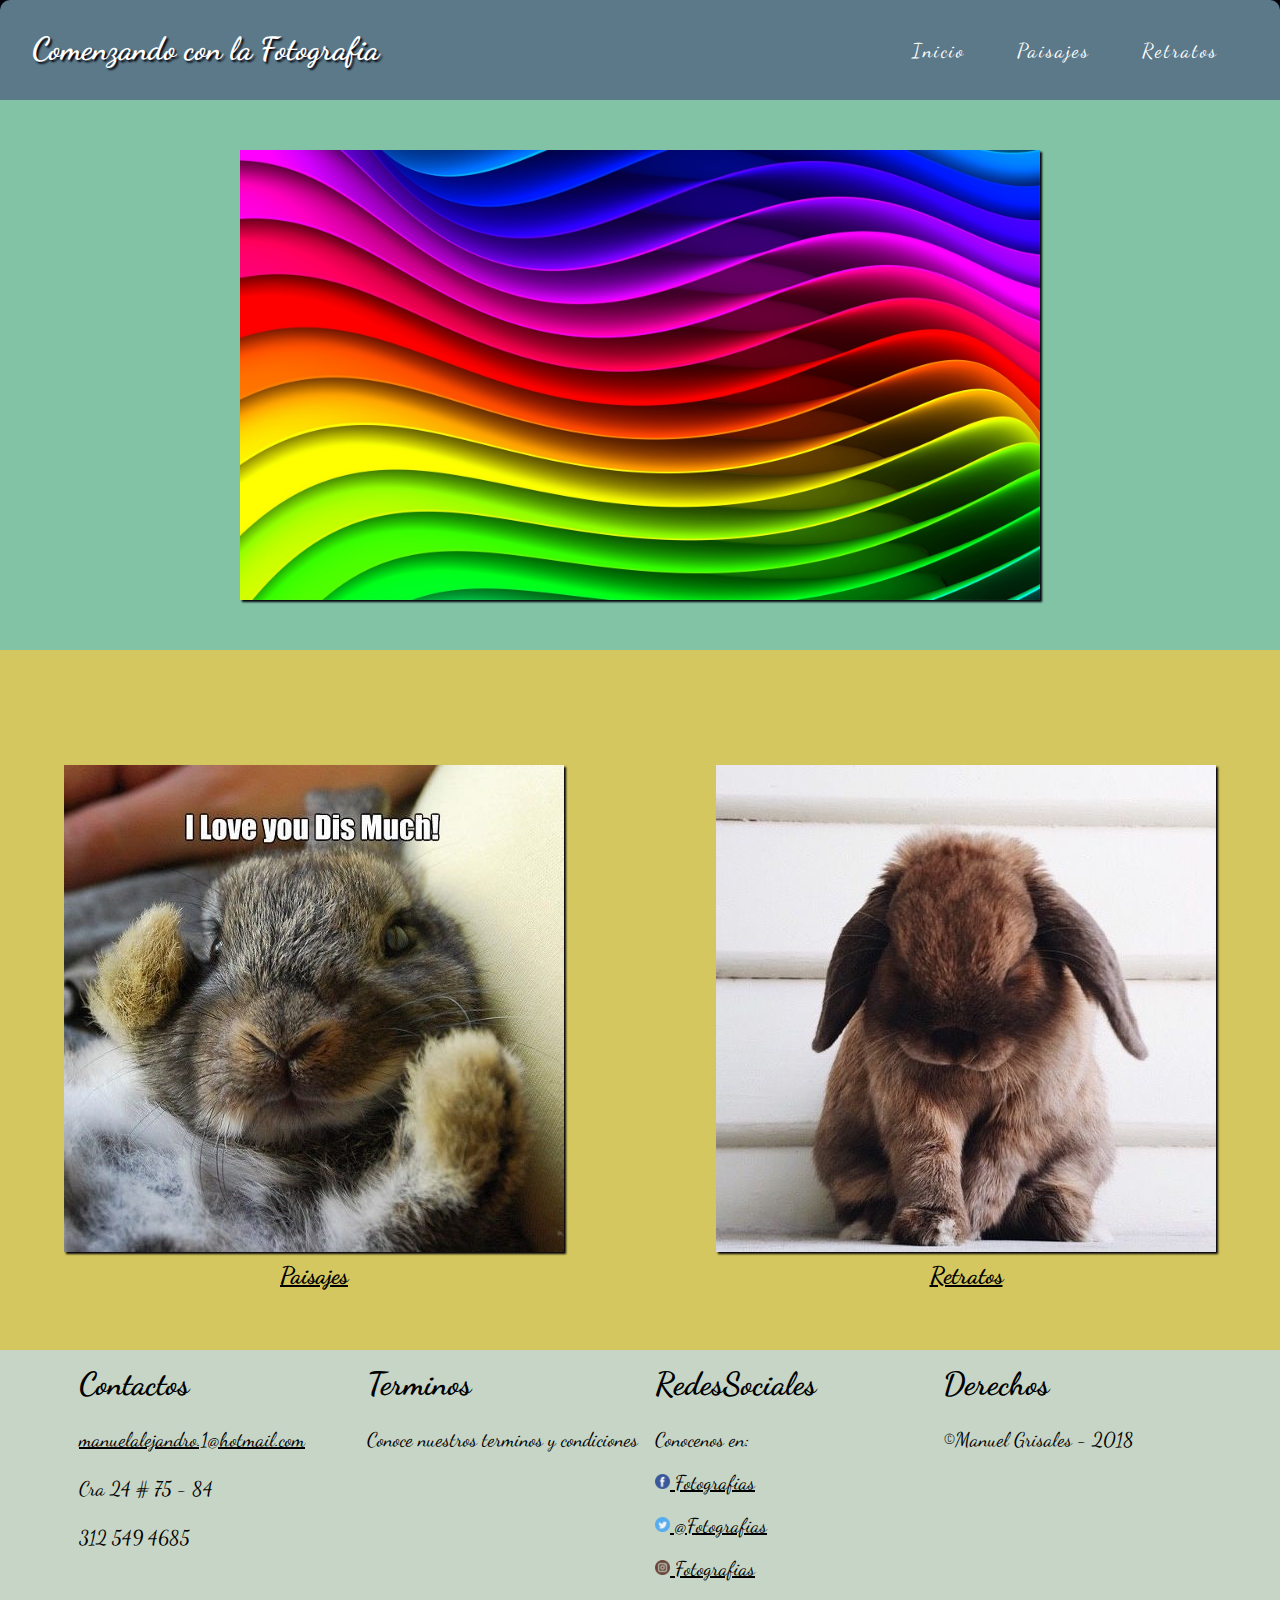
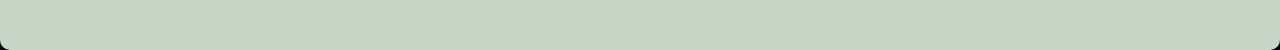
==== Comenzando con Fotografias/Index/html/index.html @ 4d8d3c30 "Primera base terminada." ====
<!DOCTYPE html>
<html lang="">
<head>
    <meta charset="utf-8">
    <meta name="viewport" content="width=device-width, initial-scale=1.0">
    <title></title>
    <link href="https://fonts.googleapis.com/css?family=Dancing+Script:700" rel="stylesheet">
    <link rel="stylesheet" href="../css/Style.css">
</head>
<body>
    <header id="Cabecera">
       <div class="ancho">
          <div class="logo">
        <h1>Comenzando con la Fotografia</h1>
            </div>
        <nav>
            <ul>
                <li><a href="">Inicio</a></li>
                <li><a href="">Paisajes</a></li>
                <li><a href="">Retratos</a></li>
            </ul>
        </nav>
     </div>
    </header>
    <div class="imgCentral">
        <img src="../Images/Rainbow.jpg" width="800px" height="450px" alt="imgasdasd">
    </div>
    <div class="imgSecundaria">
    	<div class="Imagenes2">
    	<div class="Img1">
    		<img src="../Images/Bunny1.jpg" alt="">
    		<h2>Paisajes</h2>
    	</div>
    	<div class="Img2">
    		<img src="../Images/Bunny2.jpg" alt="">
    		<h2>Retratos</h2>
    	</div>
    	</div>
    </div>
  	<footer>
  	  <div class="Cont">
  		<div class="Columnas">
  			<div class="row">
  				<h1>Contactos</h1>
  				<p id="Correo">manuelalejandro.1@hotmail.com</p>
  				<p>Cra 24 # 75 - 84</p>
  				<p>312 549 4685</p>
  			</div>
  			<div class="row">
  				<h1>Terminos</h1>
  				<p>Conoce nuestros terminos y condiciones</p>
  			</div>
  			<div class="row">
  				<h1>RedesSociales</h1>
  				<p>Conocenos en:</p><br>
  				<a href=""><img src="../icon/facebook.png" alt=""> Fotografias</a><br><br>
  				<a href=""><img src="../icon/twitter.png" alt=""> @Fotografias</a><br><br>
  				<a href=""><img src="../icon/instagram.png" alt=""> Fotografias</a>
  			</div>
  			<div class="row">
  				<h1>Derechos</h1>
  				<p>&copy;Manuel Grisales - 2018</p>
  			</div>
  		</div>
  	   </div>
  	</footer>
</body>
</html>
---- Comenzando con Fotografias/Index/css/Style.css ----
*{
    margin: 0;
    padding: 0;
}
body{
   background-color: #02010a;
}

#Cabecera{
    width: 100%;
    height: 100px;
  background-color: #5b7989;
    border-radius: 10px 10px 0px 0px;
}
.ancho{
  width: 95%;
  height: 100px;
  margin:auto;
}

.logo{
    width: 60%;
  height: 70px;
  color: black;
  float: left;
  padding-top: 30px;
  box-sizing: border-box;
  font-weight: bold;
  
}

.logo h1{
    color: white;
    font-family: 'Dancing Script', cursive;
    text-shadow: 2px 2px 2px #02010a;
}

nav{
    width: 100%;
  height: 100px;
  text-align: right;
  padding-top: 39px;
  box-sizing: border-box;
}

nav ul{
    padding-right: 30px;
}

nav ul li{
    display: inline;
}

nav ul li a{
    color: white;
  text-decoration: none;
  padding-left: 48px;
  font-size: 20px;
  letter-spacing: 2px;
  font-family: 'Dancing Script', cursive;
}

.imgCentral{
    width: 100%;
    height: 500px;
    background-color: #82c3a6;
	display: block;
	padding-top: 50px;
	text-align: center;
}

img[src$=jpg]{
	box-shadow: 2px 2px 2px #02010a;
}

.imgSecundaria{
	width: 100%;
	height: 700px;
    background-color: #d5c75f;
	text-align: center;
}

.Imagenes2{
	width: 90%;
	height: 700px;
	text-align: center;
	margin: auto;
}

.Img1{
	float: left;
	text-align: center;
}

.Img2{
	float: right;
	text-align: center;
}

h2{
	padding-top: 5px;
	text-decoration: underline;
	font-family: 'Dancing Script', cursive;
}

.Img1, .Img2{
	padding-top: 115px;
}

footer{
	width: 100%;
	height: 300px;
	background-color:  #C6d5c5;
	border-radius: 0 0 10px 10px;
}

.Cont{
	width: 90%;
	height: 300px;
	margin: auto;
}

.Columnas{
	height: 100%;
	display: flex;
}

.row{
	width: 25%;
	text-align: ;
	padding-top: 15px;
	padding-left: 15px;
	font-family: 'Dancing Script', cursive;
}

.row p{
	padding-top: 25px;
	padding-left:px;
	font-size: 20px;
}

.row a{
	padding-top: 25px;
	padding-left:px;
	font-size: 20px;
}
.row img{
	width: 15px;
	height: 15px;
}

#Correo{
	text-decoration: underline;
}

.row a{
	color: black;
}
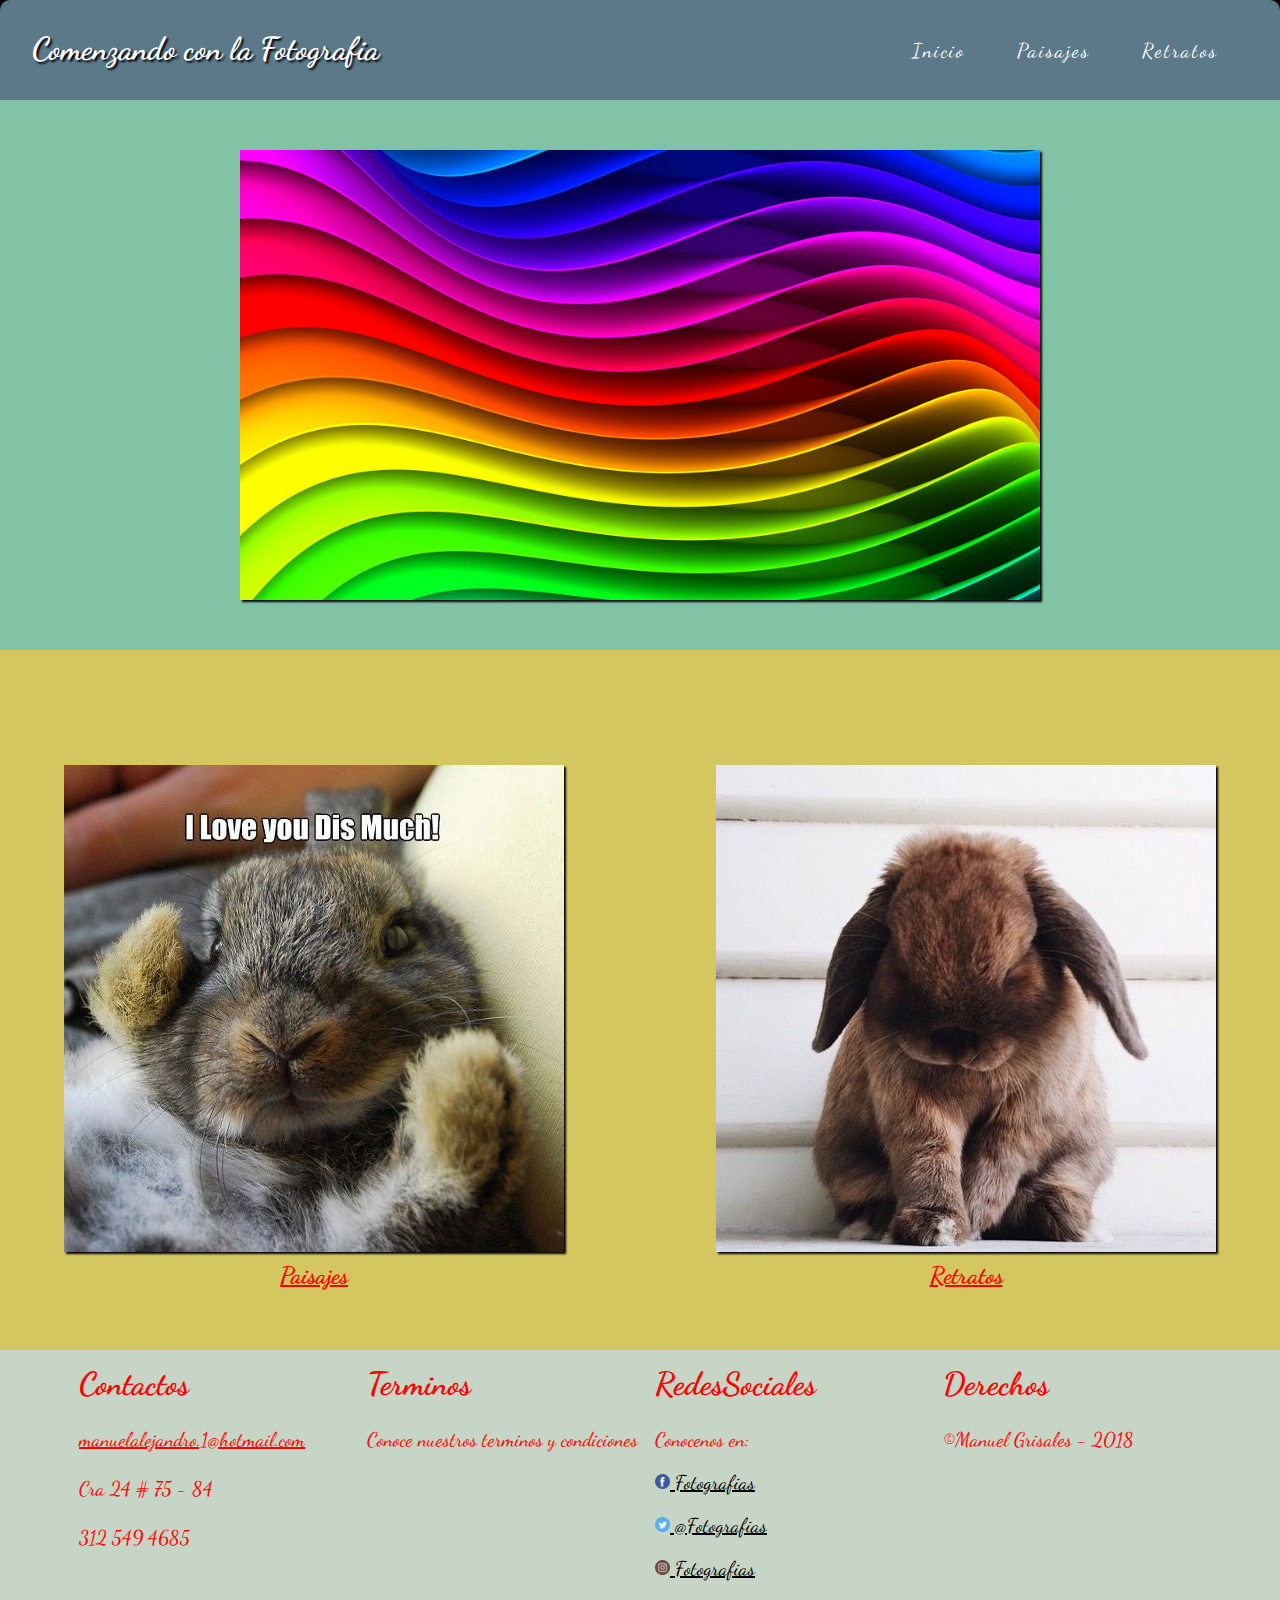
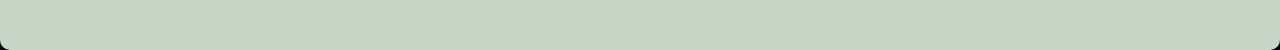
==== commit bf32a06d: "Terminadas paginas base y comenzado Responsive" ====
--- a/Comenzando con Fotografias/Index/html/index.html
+++ b/Comenzando con Fotografias/Index/html/index.html
@@ -6,6 +6,7 @@
     <title></title>
     <link href="https://fonts.googleapis.com/css?family=Dancing+Script:700" rel="stylesheet">
     <link rel="stylesheet" href="../css/Style.css">
+    <link rel="stylesheet" href="../css/Responsive.css">
 </head>
 <body>
     <header id="Cabecera">
@@ -14,10 +15,10 @@
         <h1>Comenzando con la Fotografia</h1>
             </div>
         <nav>
-            <ul>
-                <li><a href="">Inicio</a></li>
-                <li><a href="">Paisajes</a></li>
-                <li><a href="">Retratos</a></li>
+            <ul> 
+                <li><a href="index.html">Inicio</a></li>
+                <li><a href="/Paisajes/html/Paisajes.html">Paisajes</a></li>
+                <li><a href="/Retratos/html/Retratos.html">Retratos</a></li>
             </ul>
         </nav>
      </div>
@@ -40,27 +41,31 @@
   	<footer>
   	  <div class="Cont">
   		<div class="Columnas">
-  			<div class="row">
+  		
+  			<div class="row1">
   				<h1>Contactos</h1>
   				<p id="Correo">manuelalejandro.1@hotmail.com</p>
   				<p>Cra 24 # 75 - 84</p>
   				<p>312 549 4685</p>
   			</div>
-  			<div class="row">
+  			<div class="row2">
   				<h1>Terminos</h1>
   				<p>Conoce nuestros terminos y condiciones</p>
   			</div>
-  			<div class="row">
+  			
+  			
+  			<div class="row3">
   				<h1>RedesSociales</h1>
   				<p>Conocenos en:</p><br>
   				<a href=""><img src="../icon/facebook.png" alt=""> Fotografias</a><br><br>
   				<a href=""><img src="../icon/twitter.png" alt=""> @Fotografias</a><br><br>
   				<a href=""><img src="../icon/instagram.png" alt=""> Fotografias</a>
   			</div>
-  			<div class="row">
+  			<div class="row4">
   				<h1>Derechos</h1>
   				<p>&copy;Manuel Grisales - 2018</p>
   			</div>
+  			
   		</div>
   	   </div>
   	</footer>
--- a/Comenzando con Fotografias/Index/css/Style.css
+++ b/Comenzando con Fotografias/Index/css/Style.css
@@ -11,6 +11,23 @@
     height: 100px;
   background-color: #5b7989;
     border-radius: 10px 10px 0px 0px;
+animation-name: Cabecera-animacion;
+animation-duration: 2s;
+-webkit-animation-delay: 1s;
+-moz-animation-delay: 1s;
+-o-animation-delay: 1s;
+animation-delay: 1s;
+}
+@keyframes Cabecera-animacion {
+	0%{
+		margin-top: 150%;
+	}
+	60%{
+		margin-top: -5%;
+	}
+	100%{
+		margin-top: 0%;
+	}
 }
 .ancho{
   width: 95%;
@@ -36,11 +53,12 @@
 }
 
 nav{
-    width: 100%;
-  height: 100px;
+   width: 35%;
   text-align: right;
   padding-top: 39px;
   box-sizing: border-box;
+  margin: auto;
+  float: right;
 }
 
 nav ul{
@@ -92,9 +110,21 @@
 	text-align: center;
 }
 
+.Img1 img{transition-duration: 1s;}
+.Img1 img:hover{
+	transition-duration: 1s;
+	transform: rotate(10deg);
+}
+
 .Img2{
 	float: right;
 	text-align: center;
+}
+
+.Img2 img{transition-duration: 1s;}
+.Img2 img:hover{
+	transition-duration: 1s;
+	transform: translate(5px, -20px);
 }
 
 h2{
@@ -125,26 +155,25 @@
 	display: flex;
 }
 
-.row{
+.row1, .row2, .row3, .row4{
 	width: 25%;
-	text-align: ;
 	padding-top: 15px;
 	padding-left: 15px;
 	font-family: 'Dancing Script', cursive;
 }
 
-.row p{
+.Columnas p{
 	padding-top: 25px;
 	padding-left:px;
 	font-size: 20px;
 }
 
-.row a{
+.row3 a{
 	padding-top: 25px;
 	padding-left:px;
 	font-size: 20px;
 }
-.row img{
+.row3 img{
 	width: 15px;
 	height: 15px;
 }
@@ -153,6 +182,6 @@
 	text-decoration: underline;
 }
 
-.row a{
+.row3 a{
 	color: black;
 }--- a/Comenzando con Fotografias/Index/css/Responsive.css
+++ b/Comenzando con Fotografias/Index/css/Responsive.css
@@ -0,0 +1,106 @@
+/* Desktop */
+@media (min-width:900px) and (max-width:1166px){
+	nav ul a{
+		padding-left: 0;
+	}
+}
+@media screen and (min-width:900px) {
+	body{
+		color: red;
+	}
+	.r1, .r2{
+		display: flex;
+		flex-direction: row;
+	}
+}
+
+/* Movil */
+@media (max-width:900px){
+	#Cabecera{
+		height: 150px;
+		text-align: center;
+	}
+	.logo{
+		width: 100%;
+		height: 30;
+		padding-top: 20;
+		text-align: center;
+	}
+	nav{
+		padding-top: 0;
+		height: 150px;
+		float: none;
+		text-align: center;
+	}
+	nav ul{
+		padding-top: 80px;
+	}
+	nav ul li a{
+		color: red;
+	}
+	
+	.imgSecundaria{
+		height: 1300px;
+	}
+	.Img1{
+		float: none
+	}
+	.Img2{
+		padding-top: 50px;
+		float: none;
+	}
+	.row1, .row2, .row3, .row4{
+		width: 50%;
+		
+	}
+	.Columnas{
+		
+	}
+	
+	
+}
+
+@media (max-width:1140px){
+	.imgSecundaria{
+		height: 1300px;
+	}
+	.Img1{
+		float: none;
+	}
+	.Img2{
+		padding-top: 50px;
+		float: none;
+	}
+	
+}
+
+@media (max-width:900px){
+	footer{
+		height: 750px;
+		
+		margin: auto;
+	}
+	
+	.row1, .row2, .row3, .row4{
+		
+		padding-top: 20px;
+		padding-left: 10px;
+		
+	}
+	
+	.Cont{
+	
+		margin: auto;
+	}
+	
+	.Columnas{
+		
+		display: flex;
+		flex-direction: column;
+		margin: auto;
+	}
+}
+
+@media (min-width:500px) and (max-width:900px){
+	
+}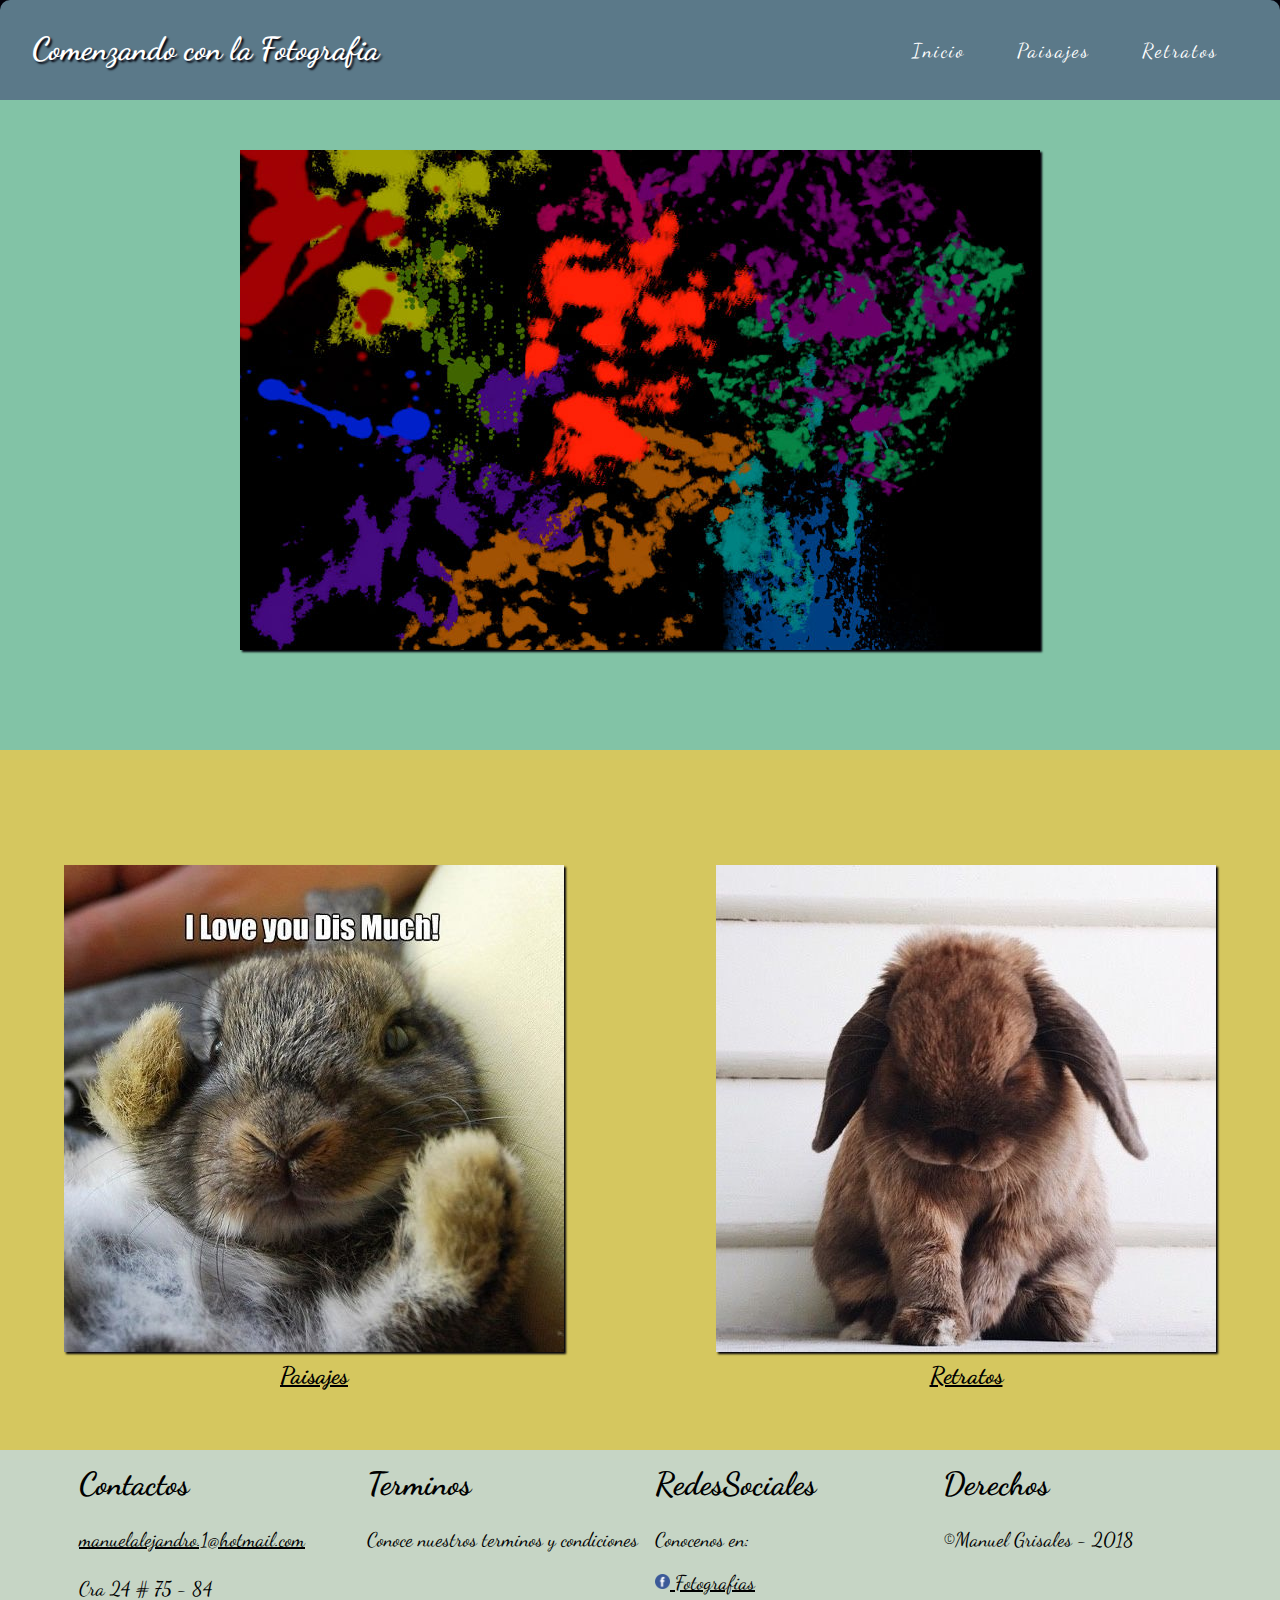
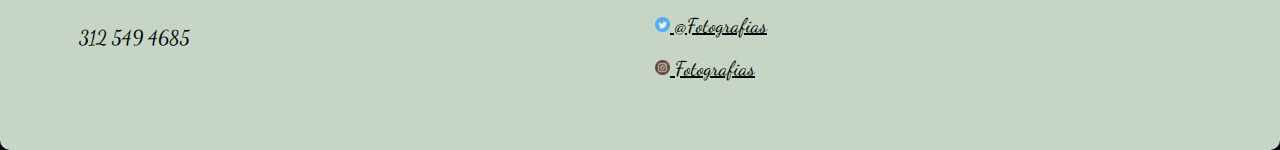
==== commit dce19678: "Proyecto terminado." ====
--- a/Comenzando con Fotografias/Index/html/index.html
+++ b/Comenzando con Fotografias/Index/html/index.html
@@ -23,17 +23,30 @@
         </nav>
      </div>
     </header>
-    <div class="imgCentral">
-        <img src="../Images/Rainbow.jpg" width="800px" height="450px" alt="imgasdasd">
+    <div class="imgCentral"> 
+        <picture>
+            <source media="(min-width: 900px)" srcset="../Images/Rainbow.jpg" heigth="900px">
+        	<source media="(min-width: 560px)" srcset="../Images/Cat.jpg">
+        	<source media="(min-width: 320px)" srcset="../Images/Book.jpg">
+        	<img src="../Images/Small2.jpg" alt="">
+        </picture>
     </div>
     <div class="imgSecundaria">
     	<div class="Imagenes2">
     	<div class="Img1">
-    		<img src="../Images/Bunny1.jpg" alt="">
+    		<picture>
+        	<source media="(min-width: 560px)" srcset="../Images/Bunny1.jpg">
+        	<source media="(min-width: 320px)" srcset="../Images/Book.jpg">
+        	<img src="../Images/Small.jpg" alt="">
+        </picture>
     		<h2>Paisajes</h2>
     	</div>
     	<div class="Img2">
-    		<img src="../Images/Bunny2.jpg" alt="">
+    		<picture>
+        	<source media="(min-width: 560px)" srcset="../Images/Bunny2.jpg">
+        	<source media="(min-width: 320px)" srcset="../Images/Horse.jpg">
+        	<img src="../Images/Small.jpg" alt="">
+        </picture>
     		<h2>Retratos</h2>
     	</div>
     	</div>
--- a/Comenzando con Fotografias/Index/css/Style.css
+++ b/Comenzando con Fotografias/Index/css/Style.css
@@ -9,14 +9,14 @@
 #Cabecera{
     width: 100%;
     height: 100px;
-  background-color: #5b7989;
+  	background-color: #5b7989;
     border-radius: 10px 10px 0px 0px;
-animation-name: Cabecera-animacion;
-animation-duration: 2s;
--webkit-animation-delay: 1s;
--moz-animation-delay: 1s;
--o-animation-delay: 1s;
-animation-delay: 1s;
+	animation-name: Cabecera-animacion;
+	animation-duration: 2s;
+	-webkit-animation-delay: 1s;
+	-moz-animation-delay: 1s;
+	-o-animation-delay: 1s;
+	animation-delay: 1s;
 }
 @keyframes Cabecera-animacion {
 	0%{
@@ -80,7 +80,7 @@
 
 .imgCentral{
     width: 100%;
-    height: 500px;
+    height: 600px;
     background-color: #82c3a6;
 	display: block;
 	padding-top: 50px;
--- a/Comenzando con Fotografias/Index/css/Responsive.css
+++ b/Comenzando con Fotografias/Index/css/Responsive.css
@@ -5,13 +5,10 @@
 	}
 }
 @media screen and (min-width:900px) {
-	body{
-		color: red;
-	}
 	.r1, .r2{
 		display: flex;
 		flex-direction: row;
-	}
+	} 
 }
 
 /* Movil */
@@ -35,9 +32,7 @@
 	nav ul{
 		padding-top: 80px;
 	}
-	nav ul li a{
-		color: red;
-	}
+
 	
 	.imgSecundaria{
 		height: 1300px;
@@ -101,6 +96,32 @@
 	}
 }
 
-@media (min-width:500px) and (max-width:900px){
-	
+@media (max-width: 778px){
+	nav ul li{
+		float: right;
+		padding-top: 5px;
+		padding-right: 5px;
+	}
+	nav ul li a{
+		text-align: center;
+		padding-left: 0;
+	}
+}
+
+@media (max-width:319px){
+	nav ul li{
+		padding-top: 30px;
+	}
+	.imgSecundaria{
+		height: 900px;
+	}
+	footer{
+		height: 770px; 
+	}
+}
+
+@media (max-width: 360px){
+	#Cabecera{
+		height: 250px;
+	}
 }